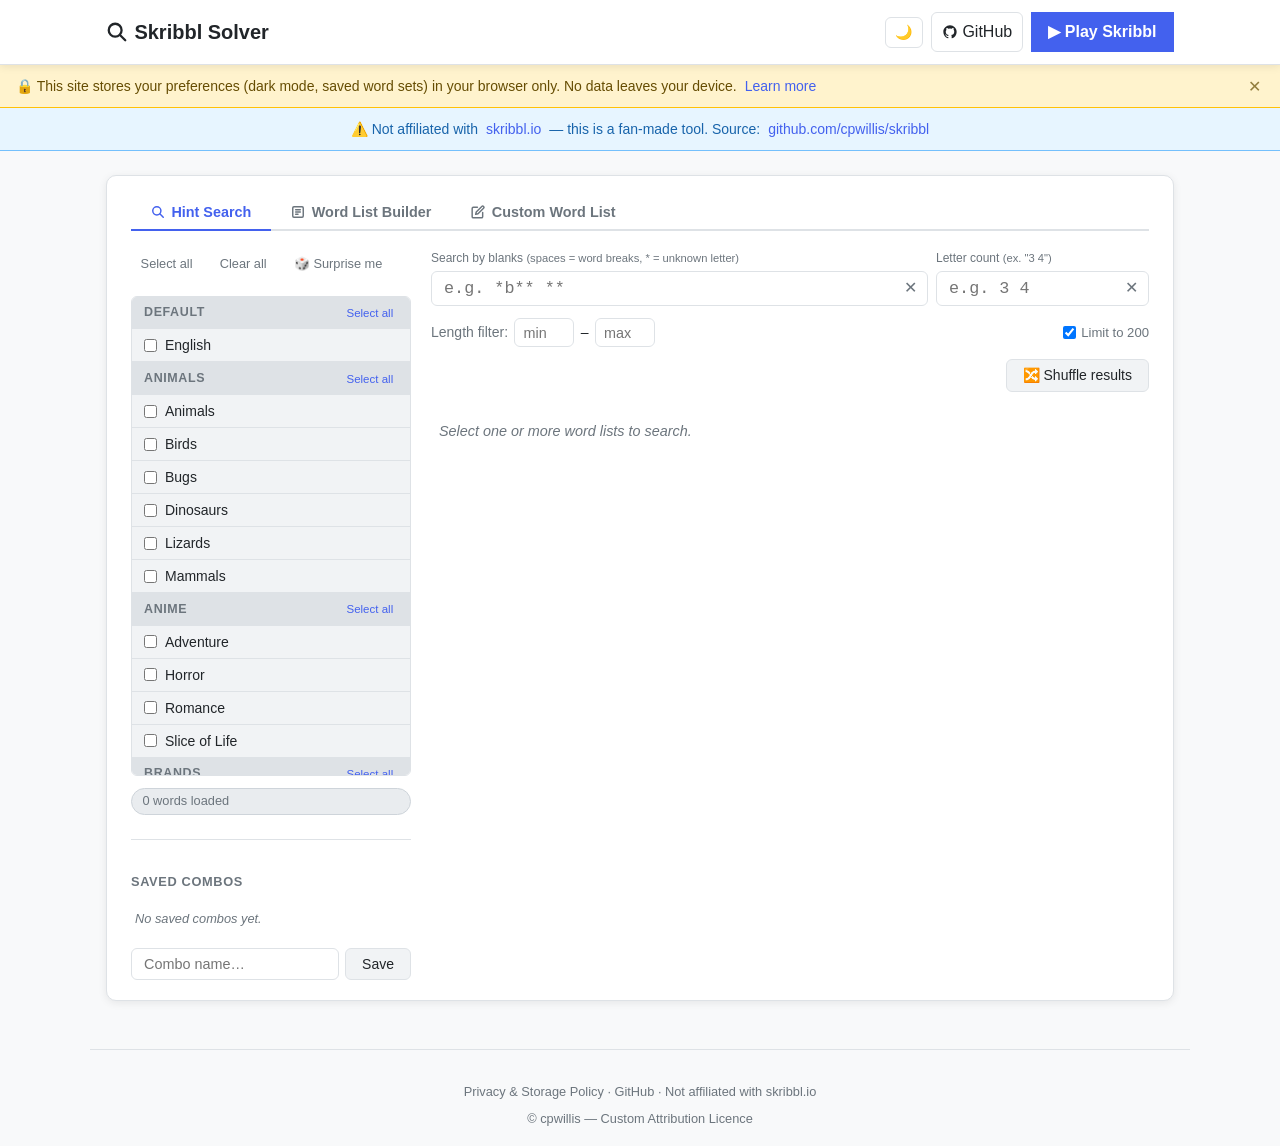
==== index.html @ ef649532 "split search into blanks/count, fix word list selection button, apply pagination to all three tabs" ====
<!doctype html>
<html lang="en" data-theme="light">
  <head>
    <meta charset="UTF-8" />
    <meta name="viewport" content="width=device-width, initial-scale=1.0" />

    <title>Skribbl Solver — Word List Builder &amp; Hint Search</title>
    <meta
      name="description"
      content="Free skribbl.io word list builder and hint search tool. Browse 70+ word lists, combine and deduplicate them, copy to clipboard for custom skribbl.io games, and use blank/pattern search to guess the current word."
    />

    <!-- Open Graph / Social -->
    <meta property="og:type" content="website" />
    <meta property="og:url" content="https://skribbl.cpwillis.dev/" />
    <meta
      property="og:title"
      content="Skribbl Solver — Word List Builder &amp; Hint Search"
    />
    <meta
      property="og:description"
      content="Browse 70+ word lists for skribbl.io. Combine, shuffle, filter and copy custom word sets. Hint search with wildcard patterns. Not affiliated with skribbl.io."
    />

    <!-- Inline SVG favicon — magnifying glass -->
    <link
      rel="icon"
      type="image/svg+xml"
      href="data:image/svg+xml,%3Csvg xmlns='http://www.w3.org/2000/svg' viewBox='0 0 24 24'%3E%3Ccircle cx='10' cy='10' r='7' fill='none' stroke='%234361ee' stroke-width='2.5'/%3E%3Cline x1='15.5' y1='15.5' x2='21' y2='21' stroke='%234361ee' stroke-width='2.5' stroke-linecap='round'/%3E%3C/svg%3E"
    />
    <link
      rel="apple-touch-icon"
      href="data:image/svg+xml,%3Csvg xmlns='http://www.w3.org/2000/svg' viewBox='0 0 24 24'%3E%3Ccircle cx='10' cy='10' r='7' fill='none' stroke='%234361ee' stroke-width='2.5'/%3E%3Cline x1='15.5' y1='15.5' x2='21' y2='21' stroke='%234361ee' stroke-width='2.5' stroke-linecap='round'/%3E%3C/svg%3E"
    />

    <link rel="manifest" href="/manifest.webmanifest" />
    <link rel="stylesheet" href="css/style.css" />
  </head>
  <body>
    <!-- ═══ HEADER ═══════════════════════════════════════════ -->
    <header class="site-header" role="banner">
      <div class="header-inner">
        <a href="/" class="site-title" aria-label="Skribbl Solver home">
          <svg
            class="logo-icon"
            aria-hidden="true"
            width="22"
            height="22"
            viewBox="0 0 24 24"
            fill="none"
            stroke="currentColor"
            stroke-width="2.5"
            stroke-linecap="round"
            stroke-linejoin="round"
          >
            <circle cx="10" cy="10" r="7" />
            <line x1="15.5" y1="15.5" x2="21" y2="21" />
          </svg>
          <span class="title-label">Skribbl Solver</span>
        </a>
        <div class="header-actions">
          <button
            id="dark-mode-toggle"
            class="btn-icon"
            title="Toggle dark mode"
            aria-label="Toggle dark mode"
          >
            🌙
          </button>
          <a
            href="https://github.com/cpwillis/skribbl"
            class="btn-icon"
            target="_blank"
            rel="noopener noreferrer"
            title="View on GitHub"
            aria-label="View source on GitHub"
          >
            <svg
              width="16"
              height="16"
              viewBox="0 0 24 24"
              fill="currentColor"
              aria-hidden="true"
            >
              <path
                d="M12 2C6.477 2 2 6.484 2 12.021c0 4.428 2.865 8.185 6.839 9.504.5.092.682-.217.682-.482 0-.237-.009-.868-.014-1.703-2.782.605-3.369-1.342-3.369-1.342-.454-1.154-1.11-1.461-1.11-1.461-.908-.62.069-.608.069-.608 1.003.07 1.531 1.03 1.531 1.03.892 1.529 2.341 1.087 2.91.831.092-.646.35-1.087.636-1.337-2.22-.253-4.555-1.113-4.555-4.951 0-1.093.39-1.988 1.029-2.688-.103-.253-.446-1.272.098-2.65 0 0 .84-.27 2.75 1.026A9.564 9.564 0 0 1 12 6.844a9.59 9.59 0 0 1 2.504.337c1.909-1.296 2.747-1.026 2.747-1.026.546 1.378.202 2.397.1 2.65.64.7 1.028 1.595 1.028 2.688 0 3.847-2.339 4.695-4.566 4.944.359.309.678.919.678 1.852 0 1.336-.012 2.415-.012 2.743 0 .267.18.578.688.48C19.138 20.2 22 16.447 22 12.021 22 6.484 17.523 2 12 2z"
              />
            </svg>
            GitHub
          </a>
          <a
            href="https://skribbl.io"
            class="btn-primary"
            target="_blank"
            rel="noopener noreferrer"
            aria-label="Play Skribbl.io"
          >
            ▶ Play Skribbl
          </a>
        </div>
      </div>
    </header>

    <!-- ═══ BANNERS ══════════════════════════════════════════ -->
    <div
      id="storage-banner"
      class="banner banner-storage"
      role="note"
      aria-label="Browser storage notice"
    >
      <span
        >🔒 This site stores your preferences (dark mode, saved word sets) in
        your browser only. No data leaves your device.</span
      >
      <a href="privacy.html">Learn more</a>
      <button
        id="storage-banner-close"
        class="banner-close"
        aria-label="Dismiss notice"
      >
        ✕
      </button>
    </div>

    <div class="banner banner-disclaimer" role="note">
      ⚠️ Not affiliated with
      <a href="https://skribbl.io" target="_blank" rel="noopener noreferrer"
        >skribbl.io</a
      >
      — this is a fan-made tool. Source:
      <a
        href="https://github.com/cpwillis/skribbl"
        target="_blank"
        rel="noopener noreferrer"
        >github.com/cpwillis/skribbl</a
      >
    </div>

    <div
      id="shared-banner"
      class="banner banner-shared hidden"
      role="status"
      aria-live="polite"
    >
      ✓ Shared word list loaded from URL.
      <button
        id="shared-banner-close"
        class="banner-close"
        aria-label="Dismiss"
      >
        ✕
      </button>
    </div>

    <!-- ═══ MAIN ══════════════════════════════════════════════ -->
    <main class="main" id="main">
      <!-- ── COMBINED TOOL SECTION ────────────────────────── -->
      <section class="card">
        <!-- Tab bar -->
        <div class="tool-tabs" role="tablist">
          <button
            class="tab-btn active"
            data-tab="search"
            role="tab"
            aria-selected="true"
            aria-controls="tab-search"
            id="tab-btn-search"
          >
            <svg
              width="14"
              height="14"
              viewBox="0 0 24 24"
              fill="none"
              stroke="currentColor"
              stroke-width="2.5"
              stroke-linecap="round"
              stroke-linejoin="round"
              aria-hidden="true"
            >
              <circle cx="10" cy="10" r="7" />
              <line x1="15.5" y1="15.5" x2="21" y2="21" />
            </svg>
            Hint Search
          </button>
          <button
            class="tab-btn"
            data-tab="builder"
            role="tab"
            aria-selected="false"
            aria-controls="tab-builder"
            id="tab-btn-builder"
          >
            <svg
              width="14"
              height="14"
              viewBox="0 0 24 24"
              fill="none"
              stroke="currentColor"
              stroke-width="2.5"
              stroke-linecap="round"
              stroke-linejoin="round"
              aria-hidden="true"
            >
              <rect x="3" y="3" width="18" height="18" rx="2" />
              <line x1="8" y1="12" x2="16" y2="12" />
              <line x1="8" y1="8" x2="16" y2="8" />
              <line x1="8" y1="16" x2="12" y2="16" />
            </svg>
            Word List Builder
          </button>
          <button
            class="tab-btn"
            data-tab="custom"
            role="tab"
            aria-selected="false"
            aria-controls="tab-custom"
            id="tab-btn-custom"
          >
            <svg
              width="14"
              height="14"
              viewBox="0 0 24 24"
              fill="none"
              stroke="currentColor"
              stroke-width="2.5"
              stroke-linecap="round"
              stroke-linejoin="round"
              aria-hidden="true"
            >
              <path
                d="M11 4H4a2 2 0 0 0-2 2v14a2 2 0 0 0 2 2h14a2 2 0 0 0 2-2v-7"
              />
              <path
                d="M18.5 2.5a2.121 2.121 0 0 1 3 3L12 15l-4 1 1-4 9.5-9.5z"
              />
            </svg>
            Custom Word List
          </button>
        </div>

        <div class="section-row">
          <!-- Left: shared list picker -->
          <div class="section-left">
            <div class="picker-controls">
              <button id="select-all" class="btn-ghost">Select all</button>
              <button id="clear-all" class="btn-ghost">Clear all</button>
              <button
                id="surprise-btn"
                class="btn-ghost"
                title="Load a random word list"
              >
                🎲 Surprise me
              </button>
            </div>
            <div
              class="list-picker-panel"
              id="list-picker"
              role="group"
              aria-label="Word list selection"
            ></div>
            <div class="word-count-badge" id="word-count" aria-live="polite">
              0 words loaded
            </div>

            <hr class="divider" />

            <!-- Saved Combos -->
            <div class="saved-combos-section">
              <div class="combos-label">Saved combos</div>
              <div
                class="combo-list"
                id="combo-list"
                role="list"
                aria-label="Saved word list combinations"
              ></div>
              <div class="save-combo-row">
                <input
                  type="text"
                  id="save-combo-input"
                  placeholder="Combo name…"
                  aria-label="Name for saved combo"
                  maxlength="40"
                />
                <button id="save-combo-btn" class="btn-secondary">Save</button>
              </div>
            </div>
          </div>

          <!-- Right: tab panels -->
          <div class="section-right">
            <!-- Search panel -->
            <div
              id="tab-search"
              class="tab-panel"
              role="tabpanel"
              aria-labelledby="tab-btn-search"
            >
              <div class="pattern-row">
                <div class="pattern-col pattern-input-blanks">
                  <span class="pattern-col-label"
                    >Search by blanks
                    <small
                      >(spaces = word breaks, * = unknown letter)</small
                    ></span
                  >
                  <div class="pattern-input-wrap">
                    <input
                      type="text"
                      id="search-blanks"
                      placeholder="e.g. *b** **"
                      autocomplete="off"
                      autocorrect="off"
                      spellcheck="false"
                      aria-label="Search by blanks"
                    />
                    <button
                      class="clear-btn"
                      id="search-blanks-clear"
                      aria-label="Clear blanks"
                      title="Clear (Esc)"
                    >
                      ✕
                    </button>
                  </div>
                </div>
                <div class="pattern-col pattern-input-count">
                  <span class="pattern-col-label"
                    >Letter count <small>(ex. "3 4")</small></span
                  >
                  <div class="pattern-input-wrap">
                    <input
                      type="text"
                      id="search-count"
                      placeholder="e.g. 3 4"
                      autocomplete="off"
                      autocorrect="off"
                      spellcheck="false"
                      aria-label="Letter count"
                    />
                    <button
                      class="clear-btn"
                      id="search-count-clear"
                      aria-label="Clear letter count"
                      title="Clear (Esc)"
                    >
                      ✕
                    </button>
                  </div>
                </div>
              </div>

              <div class="len-filter">
                <label for="search-min-len">Length filter:</label>
                <input
                  type="number"
                  id="search-min-len"
                  min="1"
                  max="30"
                  placeholder="min"
                  aria-label="Minimum word length"
                />
                <span>–</span>
                <input
                  type="number"
                  id="search-max-len"
                  min="1"
                  max="30"
                  placeholder="max"
                  aria-label="Maximum word length"
                />
                <label class="limit-toggle" style="margin-left: auto">
                  <input type="checkbox" id="search-limit-toggle" checked />
                  Limit to 200
                </label>
              </div>

              <div class="results-header">
                <span
                  class="results-count"
                  id="search-result-count"
                  aria-live="polite"
                ></span>
                <button
                  id="search-shuffle-btn"
                  class="btn-secondary"
                  style="margin-left: auto"
                >
                  🔀 Shuffle results
                </button>
              </div>

              <div
                class="word-grid"
                id="search-results"
                role="list"
                aria-label="Search results"
                aria-live="polite"
              >
                <span class="empty-state"
                  >Select one or more word lists to search.</span
                >
              </div>
            </div>

            <!-- Builder panel -->
            <div
              id="tab-builder"
              class="tab-panel hidden"
              role="tabpanel"
              aria-labelledby="tab-btn-builder"
            >
              <div class="builder-controls">
                <!-- Count presets -->
                <div class="count-presets">
                  <label>Words:</label>
                  <button class="preset-btn" data-preset="50">50</button>
                  <button class="preset-btn" data-preset="100">100</button>
                  <button class="preset-btn" data-preset="all">All</button>
                  <button class="preset-btn" data-preset="custom">
                    Custom
                  </button>
                  <div class="custom-count-wrap hidden" id="custom-count-wrap">
                    <input
                      type="number"
                      id="custom-count-input"
                      min="1"
                      max="9999"
                      value="50"
                      aria-label="Custom word count"
                      style="width: 72px"
                    />
                  </div>
                </div>

                <!-- Length filter -->
                <div class="len-filter">
                  <label for="builder-min-len">Length filter:</label>
                  <input
                    type="number"
                    id="builder-min-len"
                    min="1"
                    max="30"
                    placeholder="min"
                    aria-label="Minimum word length"
                  />
                  <span>–</span>
                  <input
                    type="number"
                    id="builder-max-len"
                    min="1"
                    max="30"
                    placeholder="max"
                    aria-label="Maximum word length"
                  />
                </div>

                <!-- Preview filter -->
                <div class="preview-filter-wrap">
                  <input
                    type="text"
                    id="builder-filter-input"
                    placeholder="Filter preview (doesn't affect copy)…"
                    aria-label="Filter word preview"
                  />
                  <button
                    class="clear-btn"
                    id="builder-filter-clear"
                    aria-label="Clear filter"
                  >
                    ✕
                  </button>
                </div>

                <!-- Actions -->
                <div class="action-row">
                  <button id="builder-shuffle-btn" class="btn-secondary">
                    🔀 Shuffle
                  </button>
                  <button id="builder-copy-btn" class="btn-success">
                    📋 Copy as CSV
                  </button>
                  <button id="builder-export-btn" class="btn-secondary">
                    ⬇ Export .txt
                  </button>
                  <button
                    id="builder-share-btn"
                    class="btn-icon"
                    title="Copy shareable URL to clipboard"
                  >
                    🔗 Share
                  </button>
                </div>
              </div>

              <hr class="divider" />

              <div class="results-header">
                <span
                  class="results-count"
                  id="builder-result-count"
                  aria-live="polite"
                ></span>
              </div>

              <div
                class="word-grid"
                id="builder-results"
                role="list"
                aria-label="Word list preview"
                aria-live="polite"
              >
                <span class="empty-state"
                  >Select one or more word lists to build a set.</span
                >
              </div>

              <p
                style="
                  font-size: 0.78rem;
                  color: var(--text-muted);
                  margin-top: 0.5rem;
                "
              >
                Paste the copied list into
                <a
                  href="https://skribbl.io"
                  target="_blank"
                  rel="noopener noreferrer"
                  >skribbl.io</a
                >
                → Custom Words field when creating a private lobby.
              </p>
            </div>

            <!-- Custom Word List panel -->
            <div
              id="tab-custom"
              class="tab-panel hidden"
              role="tabpanel"
              aria-labelledby="tab-btn-custom"
            >
              <p
                style="
                  font-size: 0.82rem;
                  color: var(--text-muted);
                  margin-bottom: 0.25rem;
                "
              >
                Paste your own comma-separated word list below. It's saved
                locally in your browser — nothing leaves your device.
              </p>

              <div class="custom-words-editor">
                <textarea
                  id="custom-words-input"
                  class="custom-words-textarea"
                  placeholder="apple, banana, cherry, …"
                  rows="5"
                  aria-label="Custom word list (comma-separated)"
                  spellcheck="false"
                  autocorrect="off"
                ></textarea>
                <div class="custom-words-actions">
                  <span
                    id="custom-word-count"
                    class="custom-word-count"
                    aria-live="polite"
                    >0 words</span
                  >
                  <button id="custom-words-save" class="btn-success">
                    💾 Save
                  </button>
                  <button id="custom-words-clear" class="btn-ghost">
                    ✕ Clear
                  </button>
                </div>
              </div>

              <hr class="divider" />

              <p
                style="
                  font-size: 0.82rem;
                  color: var(--text-muted);
                  margin-bottom: 0.25rem;
                "
              >
                Enter the hint provided by skribbl.io — use <code>_</code> or
                <code>?</code> for unknown letters, <code>*</code> for multiple
                unknowns. Or enter letter counts like <code>3 4</code>.
              </p>

              <div class="pattern-row">
                <div class="pattern-input-wrap">
                  <input
                    type="text"
                    id="custom-search-input"
                    placeholder="e.g. _oa__ or 3 4"
                    autocomplete="off"
                    autocorrect="off"
                    spellcheck="false"
                    aria-label="Custom hint pattern input"
                  />
                  <button
                    class="clear-btn"
                    id="custom-search-clear"
                    aria-label="Clear search input"
                    title="Clear (Esc)"
                  >
                    ✕
                  </button>
                </div>
              </div>

              <div class="len-filter">
                <label for="custom-search-min-len">Length filter:</label>
                <input
                  type="number"
                  id="custom-search-min-len"
                  min="1"
                  max="30"
                  placeholder="min"
                  aria-label="Minimum word length"
                />
                <span>–</span>
                <input
                  type="number"
                  id="custom-search-max-len"
                  min="1"
                  max="30"
                  placeholder="max"
                  aria-label="Maximum word length"
                />
                <label class="limit-toggle" style="margin-left: auto">
                  <input
                    type="checkbox"
                    id="custom-search-limit-toggle"
                    checked
                  />
                  Limit to 200
                </label>
              </div>

              <div class="results-header">
                <span
                  class="results-count"
                  id="custom-result-count"
                  aria-live="polite"
                ></span>
                <button
                  id="custom-shuffle-btn"
                  class="btn-secondary"
                  style="margin-left: auto"
                >
                  🔀 Shuffle results
                </button>
              </div>

              <div
                class="word-grid"
                id="custom-results"
                role="list"
                aria-label="Custom search results"
                aria-live="polite"
              >
                <span class="empty-state"
                  >Paste words above and save to search.</span
                >
              </div>
            </div>
          </div>
        </div>
      </section>
    </main>

    <!-- ═══ FOOTER ════════════════════════════════════════════ -->
    <footer class="site-footer" role="contentinfo">
      <p>
        <a href="privacy.html">Privacy &amp; Storage Policy</a> ·
        <a
          href="https://github.com/cpwillis/skribbl"
          target="_blank"
          rel="noopener noreferrer"
          >GitHub</a
        >
        · Not affiliated with
        <a href="https://skribbl.io" target="_blank" rel="noopener noreferrer"
          >skribbl.io</a
        >
      </p>
      <p style="margin-top: 0.4rem">
        © cpwillis —
        <a
          href="https://github.com/cpwillis/skribbl/blob/main/LICENSE"
          target="_blank"
          rel="noopener noreferrer"
          >Custom Attribution Licence</a
        >
      </p>
    </footer>

    <script src="js/app.js"></script>
    <script src="js/pwa.js"></script>
    <!-- Cloudflare Web Analytics -->
    <script
      defer
      src="https://static.cloudflareinsights.com/beacon.min.js"
      data-cf-beacon='{"token": "e13c57b614e0491ab8d8b6d963871ec9"}'
    ></script>
    <!-- End Cloudflare Web Analytics -->
  </body>
</html>
---- css/style.css ----
/* ===== CSS Custom Properties ===== */
:root {
  --bg: #f8f9fa;
  --surface: #ffffff;
  --surface2: #f1f3f5;
  --border: #dee2e6;
  --text: #212529;
  --text-muted: #6c757d;
  --primary: #4361ee;
  --primary-hover: #3451d1;
  --primary-text: #ffffff;
  --accent: #f72585;
  --success: #2ec4b6;
  --chip-bg: #e9ecef;
  --chip-text: #343a40;
  --chip-border: #ced4da;
  --banner-bg: #fff3cd;
  --banner-border: #ffc107;
  --banner-text: #664d03;
  --disclaimer-bg: #e7f5ff;
  --disclaimer-border: #74c0fc;
  --disclaimer-text: #1864ab;
  --shadow: 0 2px 8px rgba(0,0,0,0.08);
  --shadow-lg: 0 4px 24px rgba(0,0,0,0.12);
  --radius: 10px;
  --radius-sm: 6px;
  --transition: 150ms ease;
}

[data-theme="dark"] {
  --bg: #0f1117;
  --surface: #1a1d27;
  --surface2: #252836;
  --border: #2d3142;
  --text: #e9ecef;
  --text-muted: #868e96;
  --primary: #4cc9f0;
  --primary-hover: #3ab5db;
  --primary-text: #0f1117;
  --chip-bg: #2d3142;
  --chip-text: #dee2e6;
  --chip-border: #3d4259;
  --banner-bg: #332a00;
  --banner-border: #997404;
  --banner-text: #ffd43b;
  --disclaimer-bg: #0c1a2e;
  --disclaimer-border: #1971c2;
  --disclaimer-text: #74c0fc;
  --shadow: 0 2px 8px rgba(0,0,0,0.3);
  --shadow-lg: 0 4px 24px rgba(0,0,0,0.4);
}

/* ===== Reset & Base ===== */
*, *::before, *::after { box-sizing: border-box; margin: 0; padding: 0; }

html { scroll-behavior: smooth; font-size: 16px; }

body {
  font-family: -apple-system, BlinkMacSystemFont, 'Segoe UI', Roboto, Oxygen, sans-serif;
  background: var(--bg);
  color: var(--text);
  line-height: 1.6;
  min-height: 100vh;
  transition: background var(--transition), color var(--transition);
}

a { color: var(--primary); text-decoration: none; }
a:hover { text-decoration: underline; }

button {
  font-family: inherit;
  font-size: 0.875rem;
  font-weight: 500;
  cursor: pointer;
  border: none;
  border-radius: var(--radius-sm);
  padding: 0.45rem 1rem;
  transition: background var(--transition), opacity var(--transition), transform 80ms ease;
  white-space: nowrap;
}
button:active { transform: scale(0.97); }

input[type="text"],
input[type="number"] {
  font-family: inherit;
  font-size: 0.9rem;
  border: 1.5px solid var(--border);
  border-radius: var(--radius-sm);
  padding: 0.45rem 0.75rem;
  background: var(--surface);
  color: var(--text);
  outline: none;
  transition: border-color var(--transition);
  width: 100%;
}
input[type="text"]:focus,
input[type="number"]:focus { border-color: var(--primary); }

/* ===== Layout ===== */
.site-header {
  background: var(--surface);
  border-bottom: 1px solid var(--border);
  position: sticky;
  top: 0;
  z-index: 100;
  box-shadow: var(--shadow);
}

.header-inner {
  max-width: 1100px;
  margin: 0 auto;
  padding: 0.75rem 1rem;
  display: flex;
  align-items: center;
  gap: 0.75rem;
  flex-wrap: wrap;
}

.site-title {
  font-size: 1.25rem;
  font-weight: 700;
  color: var(--text);
  display: flex;
  align-items: center;
  gap: 0.4rem;
  text-decoration: none;
  flex: 1;
  min-width: 0;
}
.site-title .logo-icon { font-size: 1.4rem; }

.header-actions {
  display: flex;
  align-items: center;
  gap: 0.5rem;
  flex-wrap: wrap;
}

.btn-icon {
  background: transparent;
  border: 1.5px solid var(--border);
  padding: 0.4rem 0.6rem;
  color: var(--text);
  border-radius: var(--radius-sm);
  display: flex;
  align-items: center;
  gap: 0.3rem;
}
.btn-icon:hover { background: var(--surface2); }

.btn-primary {
  background: var(--primary);
  color: var(--primary-text);
  font-weight: 600;
  padding: 0.45rem 1.1rem;
}
.btn-primary:hover { background: var(--primary-hover); }

.btn-secondary {
  background: var(--surface2);
  color: var(--text);
  border: 1.5px solid var(--border);
}
.btn-secondary:hover { background: var(--border); }

.btn-success {
  background: var(--success);
  color: #fff;
  font-weight: 600;
}
.btn-success:hover { opacity: 0.88; }

.btn-ghost {
  background: transparent;
  color: var(--text-muted);
  font-size: 0.8rem;
  padding: 0.3rem 0.6rem;
}
.btn-ghost:hover { background: var(--surface2); color: var(--text); }

/* ===== Banners ===== */
.banner {
  padding: 0.6rem 1rem;
  font-size: 0.875rem;
  display: flex;
  align-items: center;
  gap: 0.5rem;
  flex-wrap: wrap;
}

.banner-storage {
  background: var(--banner-bg);
  border-bottom: 1px solid var(--banner-border);
  color: var(--banner-text);
}

.banner-disclaimer {
  background: var(--disclaimer-bg);
  border-bottom: 1px solid var(--disclaimer-border);
  color: var(--disclaimer-text);
  justify-content: center;
  text-align: center;
}

.banner-shared {
  background: #d3f9d8;
  border-bottom: 1px solid #51cf66;
  color: #1a5c27;
  justify-content: center;
}
[data-theme="dark"] .banner-shared {
  background: #0e2b16;
  border-color: #2f7a3e;
  color: #69db7c;
}

.banner-close {
  margin-left: auto;
  background: transparent;
  border: none;
  font-size: 1rem;
  cursor: pointer;
  color: inherit;
  opacity: 0.7;
  padding: 0 0.2rem;
}
.banner-close:hover { opacity: 1; }

/* ===== Main Content ===== */
.main {
  max-width: 1100px;
  margin: 0 auto;
  padding: 1.5rem 1rem 3rem;
  display: flex;
  flex-direction: column;
  gap: 2rem;
}

/* ===== Card ===== */
.card {
  background: var(--surface);
  border: 1px solid var(--border);
  border-radius: var(--radius);
  padding: 1.25rem 1.5rem;
  box-shadow: var(--shadow);
}

.card-title {
  font-size: 1.15rem;
  font-weight: 700;
  margin-bottom: 1rem;
  display: flex;
  align-items: center;
  gap: 0.5rem;
}

/* ===== List Picker Panel ===== */
.list-picker-panel {
  border: 1.5px solid var(--border);
  border-radius: var(--radius-sm);
  max-height: 480px;
  overflow-y: auto;
  background: var(--surface2);
}

.picker-group-header {
  display: flex;
  align-items: center;
  justify-content: space-between;
  padding: 0.4rem 0.75rem;
  background: var(--border);
  font-size: 0.78rem;
  font-weight: 700;
  letter-spacing: 0.05em;
  text-transform: uppercase;
  color: var(--text-muted);
  position: sticky;
  top: 0;
  z-index: 1;
}

.picker-group-header .group-toggle-all {
  font-size: 0.72rem;
  font-weight: 500;
  text-transform: none;
  letter-spacing: 0;
  background: none;
  border: none;
  color: var(--primary);
  cursor: pointer;
  padding: 0.1rem 0.3rem;
}
.picker-group-header .group-toggle-all:hover { text-decoration: underline; }

.picker-item {
  display: flex;
  align-items: center;
  gap: 0.5rem;
  padding: 0.3rem 0.75rem;
  cursor: pointer;
  font-size: 0.875rem;
  border-bottom: 1px solid var(--border);
  transition: background var(--transition);
}
.picker-item:last-of-type { border-bottom: none; }
.picker-item:hover { background: var(--chip-bg); }
.picker-item input[type="checkbox"] { width: auto; accent-color: var(--primary); }
.picker-item label { cursor: pointer; flex: 1; }

.picker-controls {
  display: flex;
  gap: 0.5rem;
  margin-bottom: 0.5rem;
  flex-wrap: wrap;
}

/* ===== Section layout ===== */
.section-row {
  display: grid;
  grid-template-columns: 280px 1fr;
  gap: 1.25rem;
  align-items: start;
}

@media (max-width: 700px) {
  .section-row { grid-template-columns: 1fr; }
}

.section-left { display: flex; flex-direction: column; gap: 0.75rem; }
.section-right { display: flex; flex-direction: column; gap: 0.75rem; }

/* Custom tab hides the left picker panel and spans full width */
.section-row.custom-tab-active {
  grid-template-columns: 1fr;
}
.section-row.custom-tab-active .section-left {
  display: none;
}

/* ===== Custom Word List textarea ===== */
.custom-words-textarea {
  width: 100%;
  resize: vertical;
  padding: 0.6rem 0.75rem;
  font-family: inherit;
  font-size: 0.875rem;
  border: 1px solid var(--border);
  border-radius: var(--radius);
  background: var(--surface);
  color: var(--text);
  box-sizing: border-box;
  line-height: 1.5;
}
.custom-words-textarea:focus {
  outline: none;
  border-color: var(--primary);
  box-shadow: 0 0 0 3px var(--primary-glow);
}
.custom-words-actions {
  display: flex;
  align-items: center;
  gap: 0.5rem;
  margin-top: 0.5rem;
  flex-wrap: wrap;
}
.custom-word-count {
  font-size: 0.8rem;
  color: var(--text-muted);
  margin-right: auto;
}

/* ===== Search / Pattern Input ===== */
.pattern-row {
  display: flex;
  gap: 0.5rem;
  align-items: flex-end;
  flex-wrap: wrap;
}

.pattern-col {
  display: flex;
  flex-direction: column;
  gap: 0.25rem;
}

.pattern-col-label {
  font-size: 0.75rem;
  color: var(--text-muted);
  font-weight: 500;
  line-height: 1.3;
}

.pattern-col-label small {
  font-weight: 400;
  font-size: 0.7rem;
}

.pattern-input-blanks {
  flex: 7;
  min-width: 120px;
}

.pattern-input-count {
  flex: 3;
  min-width: 80px;
}

.pattern-input-wrap {
  position: relative;
  min-width: 0;
}

.pattern-input-wrap input {
  font-family: 'Courier New', Courier, monospace;
  font-size: 1.05rem;
  padding-right: 2rem;
  width: 100%;
  box-sizing: border-box;
}

.clear-btn {
  position: absolute;
  right: 0.4rem;
  top: 50%;
  transform: translateY(-50%);
  background: none;
  border: none;
  font-size: 1rem;
  color: var(--text-muted);
  cursor: pointer;
  padding: 0.1rem 0.3rem;
  line-height: 1;
}
.clear-btn:hover { color: var(--text); }

/* ===== Length Filter ===== */
.len-filter {
  display: flex;
  align-items: center;
  gap: 0.4rem;
  font-size: 0.875rem;
  flex-wrap: wrap;
}
.len-filter label { color: var(--text-muted); white-space: nowrap; }
.len-filter input[type="number"] { width: 60px; padding: 0.35rem 0.5rem; }

/* ===== Results Header ===== */
.results-header {
  display: flex;
  align-items: center;
  gap: 0.75rem;
  flex-wrap: wrap;
}

.results-count {
  font-size: 0.85rem;
  color: var(--text-muted);
  font-weight: 500;
}

.limit-toggle {
  display: flex;
  align-items: center;
  gap: 0.35rem;
  font-size: 0.82rem;
  color: var(--text-muted);
  cursor: pointer;
  user-select: none;
  white-space: nowrap;
}

.word-count-badge {
  font-size: 0.8rem;
  background: var(--chip-bg);
  color: var(--text-muted);
  border-radius: 99px;
  padding: 0.15rem 0.65rem;
  border: 1px solid var(--chip-border);
  font-weight: 500;
}

/* ===== Word Chip Grid ===== */
.word-grid {
  display: flex;
  flex-wrap: wrap;
  gap: 0.4rem;
  min-height: 48px;
  max-height: 600px;
  overflow-y: auto;
  padding: 0.25rem;
}

.word-chip {
  display: inline-flex;
  align-items: center;
  gap: 0.3rem;
  background: var(--chip-bg);
  color: var(--chip-text);
  border: 1px solid var(--chip-border);
  border-radius: 5px;
  padding: 0.2rem 0.55rem;
  font-size: 0.85rem;
  font-family: 'Courier New', Courier, monospace;
  user-select: none;
}

.word-chip .chip-len {
  font-size: 0.7rem;
  opacity: 0.55;
  font-style: normal;
  font-family: inherit;
}

.word-chip mark {
  background: #ffe066;
  color: #333;
  border-radius: 2px;
  padding: 0 1px;
  font-weight: 700;
}
[data-theme="dark"] .word-chip mark {
  background: #7c5c00;
  color: #ffe066;
}

.empty-state {
  font-size: 0.9rem;
  color: var(--text-muted);
  padding: 0.75rem 0.25rem;
  font-style: italic;
}

/* ===== Tool Tabs ===== */
.tool-tabs {
  display: flex;
  gap: 0;
  border-bottom: 2px solid var(--border);
  margin-bottom: 1.25rem;
}

.tab-btn {
  background: transparent;
  border: none;
  border-bottom: 2px solid transparent;
  border-radius: 0;
  color: var(--text-muted);
  padding: 0.55rem 1.25rem;
  font-size: 0.9rem;
  font-weight: 600;
  margin-bottom: -2px;
  display: flex;
  align-items: center;
  gap: 0.4rem;
  transition: color var(--transition), border-color var(--transition);
}
.tab-btn:hover { color: var(--text); background: transparent; }
.tab-btn.active { color: var(--primary); border-bottom-color: var(--primary); }
.tab-btn:active { transform: none; }

.tab-panel { display: flex; flex-direction: column; gap: 0.75rem; }

/* ===== Builder controls ===== */
.builder-controls {
  display: flex;
  flex-direction: column;
  gap: 0.75rem;
}

.count-presets {
  display: flex;
  gap: 0.4rem;
  flex-wrap: wrap;
  align-items: center;
}

.count-presets label { font-size: 0.875rem; color: var(--text-muted); }

.preset-btn {
  background: var(--surface2);
  border: 1.5px solid var(--border);
  color: var(--text);
  font-size: 0.8rem;
  padding: 0.3rem 0.65rem;
  border-radius: var(--radius-sm);
  font-family: inherit;
}
.preset-btn:hover { background: var(--border); }
.preset-btn.active {
  background: var(--primary);
  color: var(--primary-text);
  border-color: var(--primary);
}

.custom-count-wrap {
  display: flex;
  align-items: center;
  gap: 0.3rem;
}
.custom-count-wrap input { width: 72px; }

.action-row {
  display: flex;
  gap: 0.5rem;
  flex-wrap: wrap;
  align-items: center;
}

/* ===== Builder preview filter ===== */
.preview-filter-wrap {
  position: relative;
}
.preview-filter-wrap input { padding-right: 2rem; }

/* ===== Saved Combos ===== */
.saved-combos-section { margin-top: 0.5rem; }

.combos-label {
  font-size: 0.8rem;
  color: var(--text-muted);
  font-weight: 600;
  margin-bottom: 0.3rem;
  text-transform: uppercase;
  letter-spacing: 0.05em;
}

.combo-list {
  display: flex;
  flex-direction: column;
  gap: 0.3rem;
  max-height: 220px;
  overflow-y: auto;
}

.combo-item {
  display: flex;
  align-items: center;
  gap: 0.4rem;
  font-size: 0.85rem;
}

.combo-restore {
  flex: 1;
  text-align: left;
  background: var(--surface2);
  border: 1px solid var(--border);
  color: var(--text);
  border-radius: var(--radius-sm);
  padding: 0.3rem 0.6rem;
  font-size: 0.825rem;
  overflow: hidden;
  text-overflow: ellipsis;
  white-space: nowrap;
}
.combo-restore:hover { background: var(--border); }

.combo-delete {
  background: transparent;
  border: none;
  color: var(--text-muted);
  font-size: 0.9rem;
  padding: 0.2rem 0.4rem;
  line-height: 1;
  border-radius: 4px;
}
.combo-delete:hover { color: #e03131; background: #fff0f0; }

.save-combo-row {
  display: flex;
  gap: 0.4rem;
  margin-top: 0.4rem;
}
.save-combo-row input { flex: 1; }

/* ===== Share URL ===== */
.share-row {
  display: flex;
  gap: 0.4rem;
  flex-wrap: wrap;
  align-items: center;
}

/* ===== Footer ===== */
.site-footer {
  text-align: center;
  font-size: 0.8rem;
  color: var(--text-muted);
  padding: 2rem 1rem 1rem;
  border-top: 1px solid var(--border);
  max-width: 1100px;
  margin: 0 auto;
}
.site-footer a { color: var(--text-muted); }
.site-footer a:hover { color: var(--primary); }

/* ===== Utility ===== */
.divider {
  border: none;
  border-top: 1px solid var(--border);
  margin: 0.75rem 0;
}

.hidden { display: none !important; }

.copied-flash {
  font-size: 0.8rem;
  color: var(--success);
  font-weight: 600;
  animation: fadeOut 1.8s ease forwards;
}

@keyframes fadeOut {
  0%   { opacity: 1; }
  70%  { opacity: 1; }
  100% { opacity: 0; }
}

/* ===== Spinner ===== */
.spinner {
  display: inline-block;
  width: 1em;
  height: 1em;
  border: 2px solid var(--border);
  border-top-color: var(--primary);
  border-radius: 50%;
  animation: spin 0.6s linear infinite;
  vertical-align: middle;
}
@keyframes spin { to { transform: rotate(360deg); } }

/* ===== Responsive tweaks ===== */
@media (max-width: 480px) {
  .header-inner { gap: 0.5rem; }
  .card { padding: 1rem; }
  .action-row { gap: 0.4rem; }
  .site-title span.title-label { display: none; }
}

/* ===== 404 Error Page ===== */
.error-page {
  display: flex;
  flex-direction: column;
  align-items: center;
  justify-content: center;
  min-height: 60vh;
  text-align: center;
  padding: 2rem 1rem;
  gap: 1rem;
}
.error-code {
  font-size: 6rem;
  font-weight: 800;
  line-height: 1;
  color: var(--primary);
  letter-spacing: -4px;
}
.error-title {
  font-size: 1.4rem;
  font-weight: 700;
}
.error-desc {
  color: var(--text-muted);
  max-width: 380px;
  font-size: 0.95rem;
}

/* ===== Privacy / Prose Pages ===== */
.prose {
  max-width: 720px;
  margin: 2rem auto;
  padding: 0 1rem 3rem;
}
.prose h1 { font-size: 1.7rem; margin-bottom: 0.25rem; }
.prose .subtitle { color: var(--text-muted); font-size: 0.9rem; margin-bottom: 2rem; }
.prose h2 { font-size: 1.1rem; font-weight: 700; margin: 1.75rem 0 0.5rem; }
.prose p, .prose ul { font-size: 0.95rem; margin-bottom: 0.75rem; line-height: 1.7; }
.prose ul { padding-left: 1.4rem; }
.prose li { margin-bottom: 0.3rem; }
.prose .notice {
  background: var(--disclaimer-bg);
  border: 1px solid var(--disclaimer-border);
  color: var(--disclaimer-text);
  border-radius: var(--radius-sm);
  padding: 0.75rem 1rem;
  font-size: 0.875rem;
  margin-bottom: 1.5rem;
}
.back-link { display: inline-block; margin-bottom: 1.5rem; font-size: 0.875rem; }
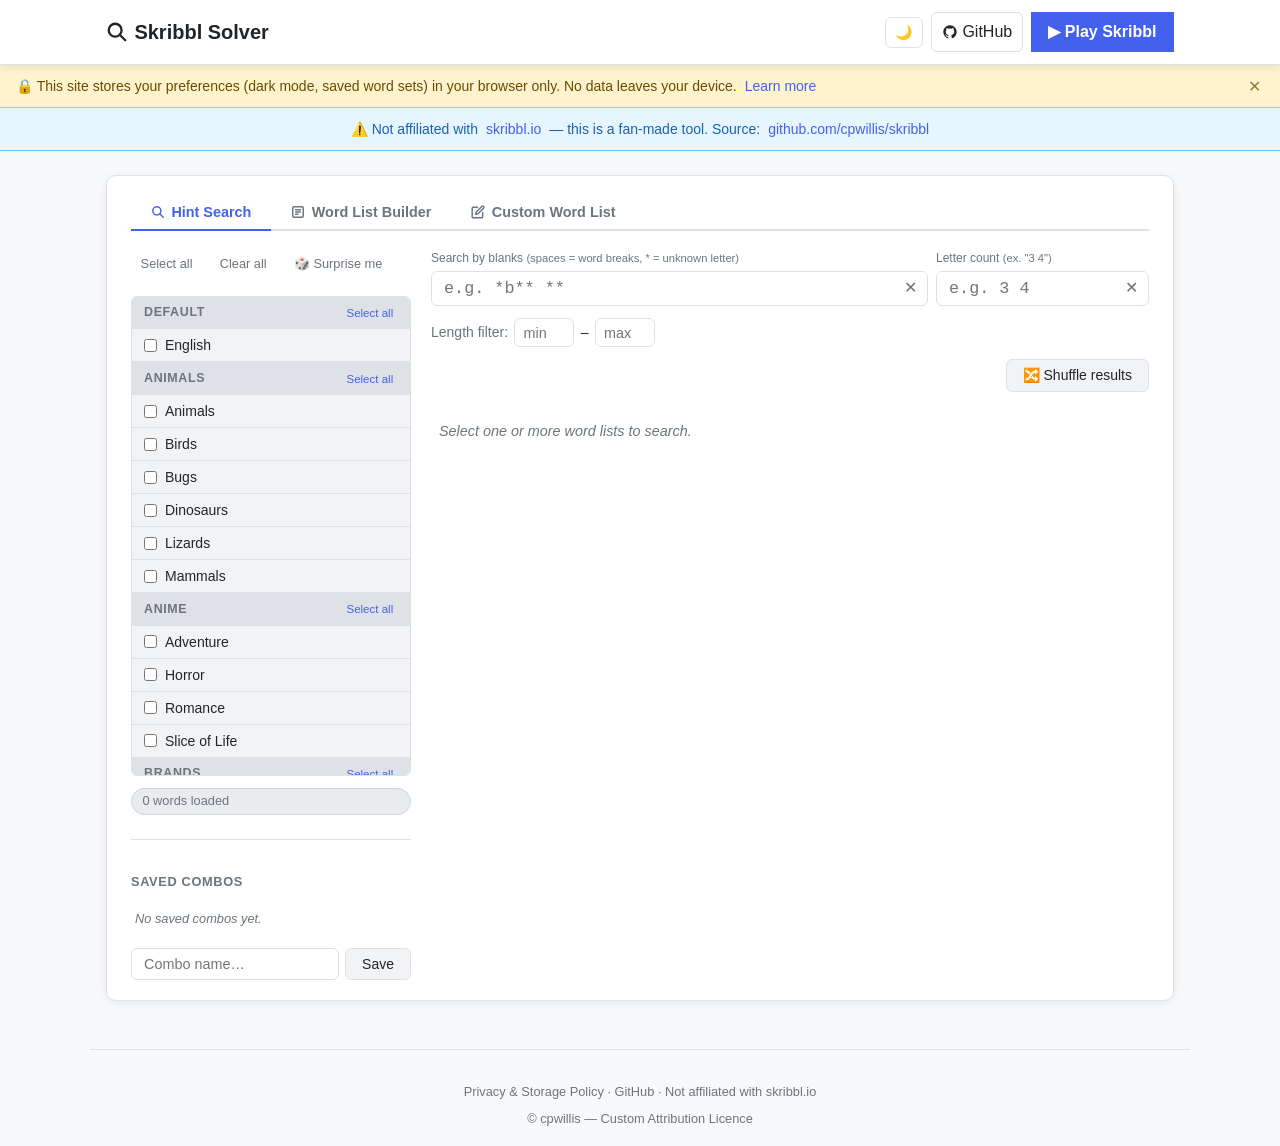
==== commit 06de3e49: "rm limit checkbox, just always use pagination" ====
--- a/index.html
+++ b/index.html
@@ -368,10 +368,6 @@
                   placeholder="max"
                   aria-label="Maximum word length"
                 />
-                <label class="limit-toggle" style="margin-left: auto">
-                  <input type="checkbox" id="search-limit-toggle" checked />
-                  Limit to 200
-                </label>
               </div>
 
               <div class="results-header">
@@ -631,14 +627,6 @@
                   placeholder="max"
                   aria-label="Maximum word length"
                 />
-                <label class="limit-toggle" style="margin-left: auto">
-                  <input
-                    type="checkbox"
-                    id="custom-search-limit-toggle"
-                    checked
-                  />
-                  Limit to 200
-                </label>
               </div>
 
               <div class="results-header">
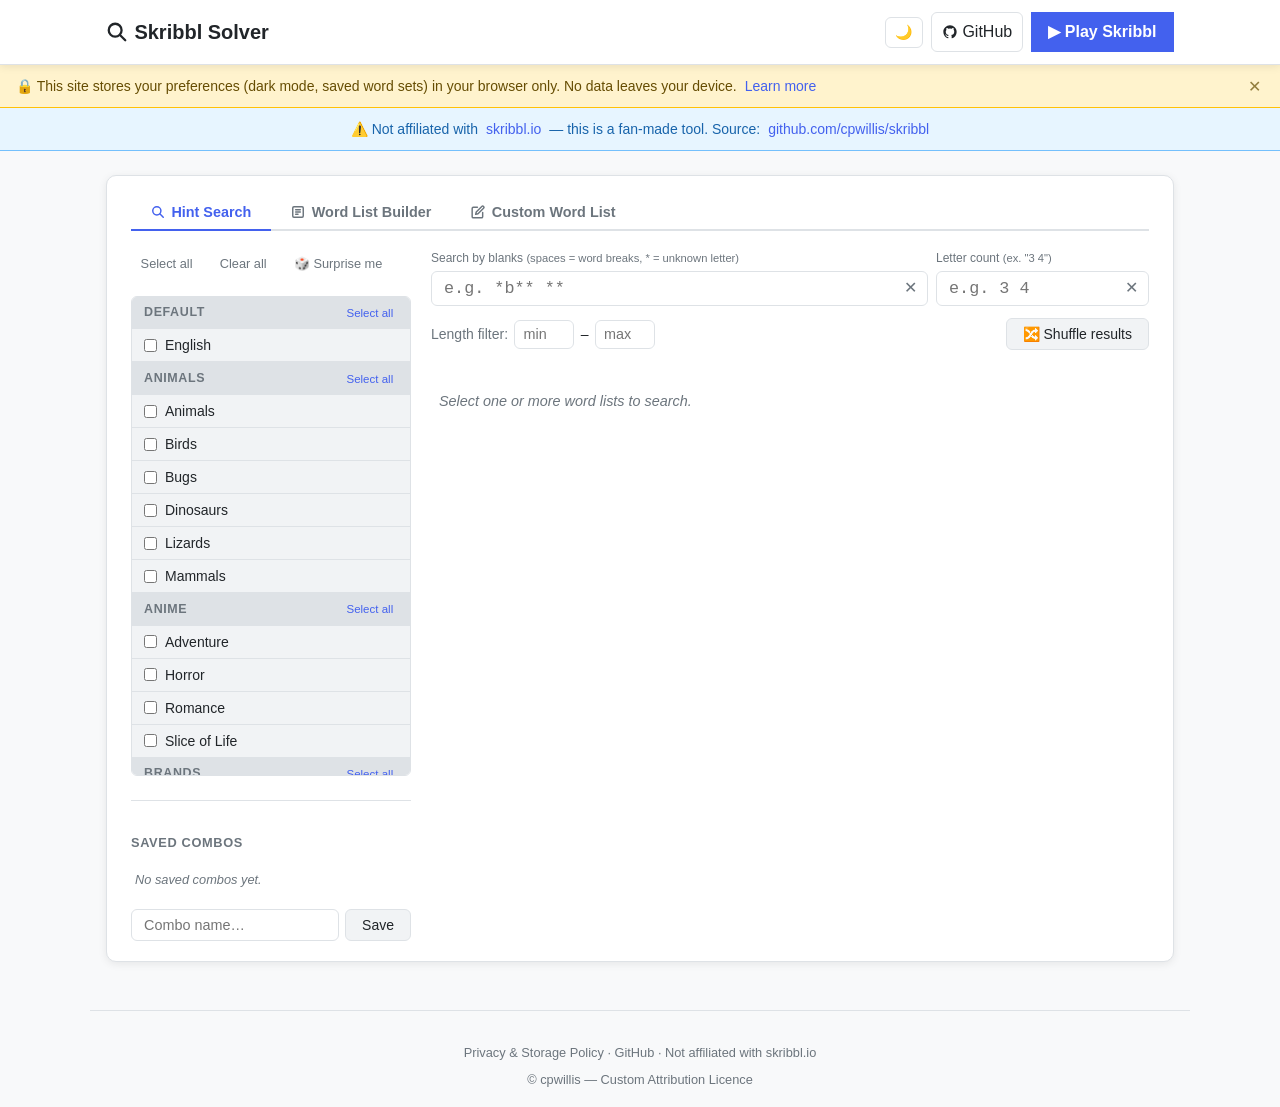
==== commit 408656bb: "remove word count display and related DOM references" ====
--- a/index.html
+++ b/index.html
@@ -258,10 +258,6 @@
               role="group"
               aria-label="Word list selection"
             ></div>
-            <div class="word-count-badge" id="word-count" aria-live="polite">
-              0 words loaded
-            </div>
-
             <hr class="divider" />
 
             <!-- Saved Combos -->
@@ -368,14 +364,6 @@
                   placeholder="max"
                   aria-label="Maximum word length"
                 />
-              </div>
-
-              <div class="results-header">
-                <span
-                  class="results-count"
-                  id="search-result-count"
-                  aria-live="polite"
-                ></span>
                 <button
                   id="search-shuffle-btn"
                   class="btn-secondary"
@@ -383,6 +371,14 @@
                 >
                   🔀 Shuffle results
                 </button>
+              </div>
+
+              <div class="results-header">
+                <span
+                  class="results-count"
+                  id="search-result-count"
+                  aria-live="polite"
+                ></span>
               </div>
 
               <div
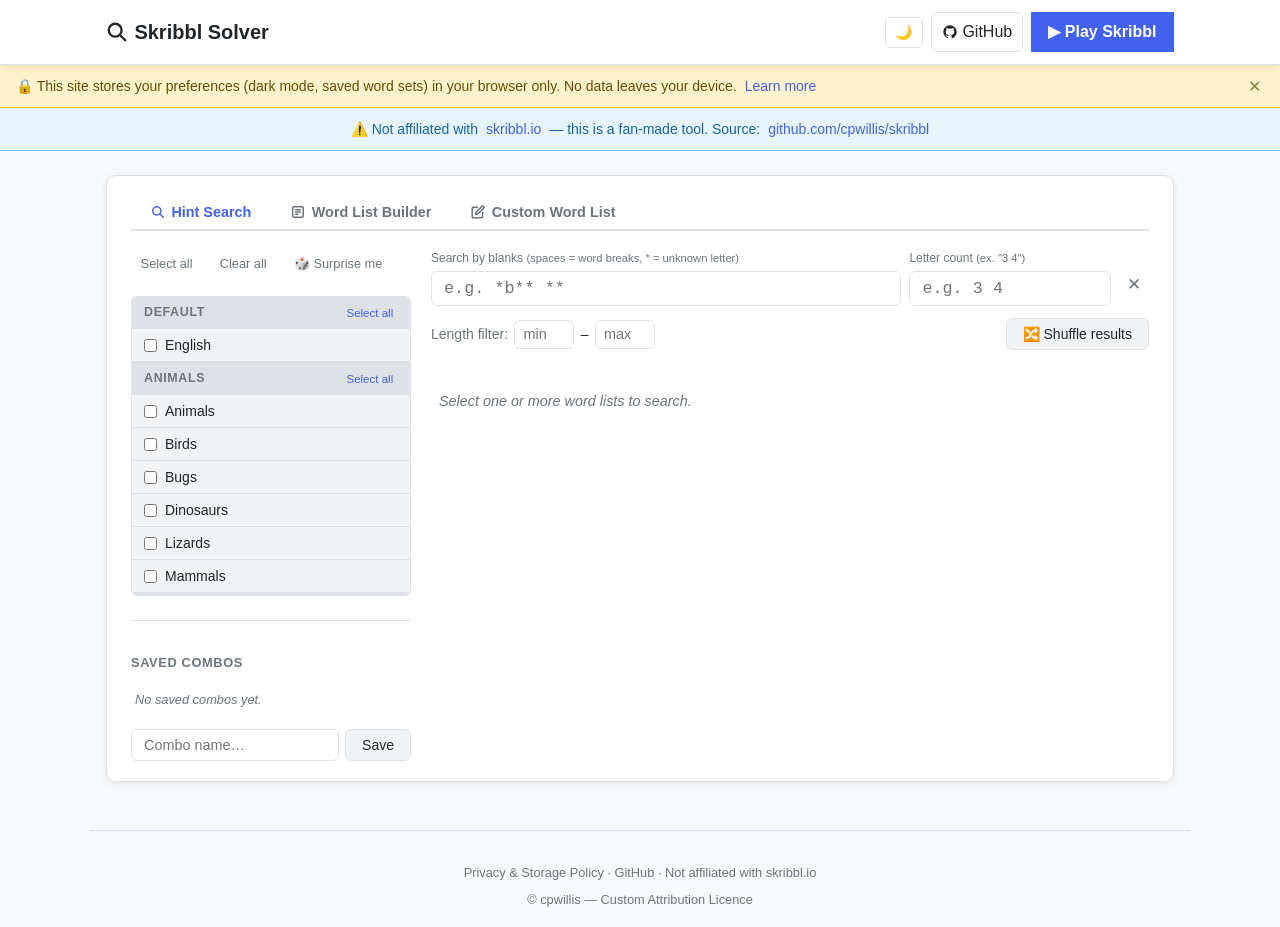
==== commit 36aee899: "refactor search clear functionality: consolidate clear buttons and update styles" ====
--- a/index.html
+++ b/index.html
@@ -309,14 +309,6 @@
                       spellcheck="false"
                       aria-label="Search by blanks"
                     />
-                    <button
-                      class="clear-btn"
-                      id="search-blanks-clear"
-                      aria-label="Clear blanks"
-                      title="Clear (Esc)"
-                    >
-                      ✕
-                    </button>
                   </div>
                 </div>
                 <div class="pattern-col pattern-input-count">
@@ -333,15 +325,18 @@
                       spellcheck="false"
                       aria-label="Letter count"
                     />
-                    <button
-                      class="clear-btn"
-                      id="search-count-clear"
-                      aria-label="Clear letter count"
-                      title="Clear (Esc)"
-                    >
-                      ✕
-                    </button>
                   </div>
+                </div>
+                <div class="pattern-col pattern-clear-col">
+                  <span class="pattern-col-label" aria-hidden="true"></span>
+                  <button
+                    class="clear-btn"
+                    id="search-clear"
+                    aria-label="Clear search"
+                    title="Clear (Esc)"
+                  >
+                    ✕
+                  </button>
                 </div>
               </div>
 
--- a/css/style.css
+++ b/css/style.css
@@ -258,7 +258,7 @@
 .list-picker-panel {
   border: 1.5px solid var(--border);
   border-radius: var(--radius-sm);
-  max-height: 480px;
+  max-height: 300px;
   overflow-y: auto;
   background: var(--surface2);
 }
@@ -433,6 +433,19 @@
 }
 .clear-btn:hover { color: var(--text); }
 
+.pattern-clear-col {
+  flex-shrink: 0;
+  justify-content: flex-end;
+}
+
+.pattern-clear-col .clear-btn {
+  position: static;
+  transform: none;
+  padding: 0.45rem 0.5rem;
+  font-size: 1.05rem;
+  line-height: 1.6;
+}
+
 /* ===== Length Filter ===== */
 .len-filter {
   display: flex;
@@ -485,7 +498,7 @@
   flex-wrap: wrap;
   gap: 0.4rem;
   min-height: 48px;
-  max-height: 600px;
+  max-height: 360px;
   overflow-y: auto;
   padding: 0.25rem;
 }
@@ -536,7 +549,12 @@
   gap: 0;
   border-bottom: 2px solid var(--border);
   margin-bottom: 1.25rem;
-}
+  overflow-x: auto;
+  overflow-y: hidden;
+  -webkit-overflow-scrolling: touch;
+  scrollbar-width: none;
+}
+.tool-tabs::-webkit-scrollbar { display: none; }
 
 .tab-btn {
   background: transparent;
@@ -551,6 +569,7 @@
   display: flex;
   align-items: center;
   gap: 0.4rem;
+  flex-shrink: 0;
   transition: color var(--transition), border-color var(--transition);
 }
 .tab-btn:hover { color: var(--text); background: transparent; }
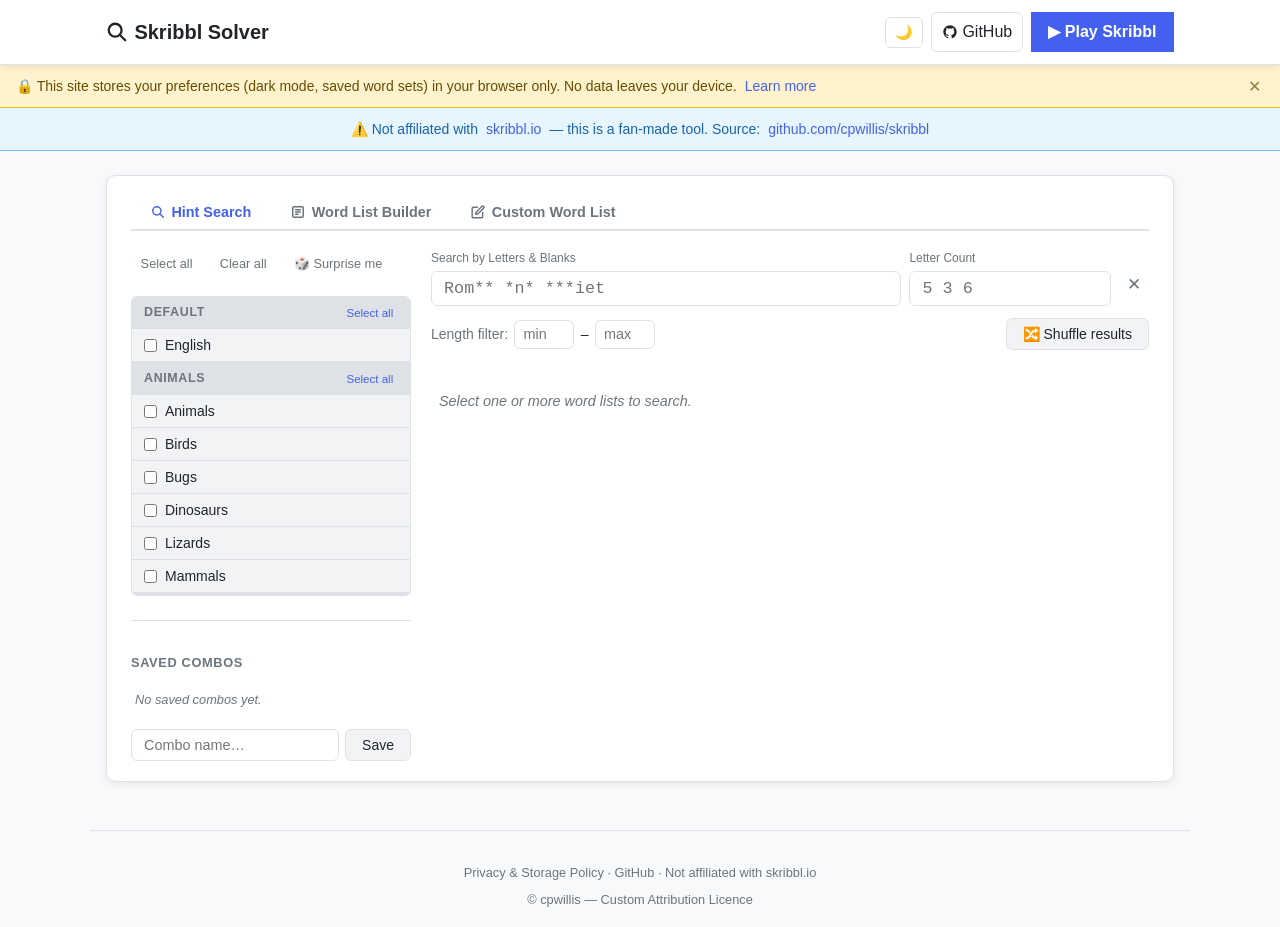
==== commit c3271aa5: "update search input placeholders and labels for clarity" ====
--- a/index.html
+++ b/index.html
@@ -294,16 +294,13 @@
               <div class="pattern-row">
                 <div class="pattern-col pattern-input-blanks">
                   <span class="pattern-col-label"
-                    >Search by blanks
-                    <small
-                      >(spaces = word breaks, * = unknown letter)</small
-                    ></span
-                  >
+                    >Search by Letters & Blanks
+                  </span>
                   <div class="pattern-input-wrap">
                     <input
                       type="text"
                       id="search-blanks"
-                      placeholder="e.g. *b** **"
+                      placeholder="Rom** *n* ***iet"
                       autocomplete="off"
                       autocorrect="off"
                       spellcheck="false"
@@ -312,14 +309,12 @@
                   </div>
                 </div>
                 <div class="pattern-col pattern-input-count">
-                  <span class="pattern-col-label"
-                    >Letter count <small>(ex. "3 4")</small></span
-                  >
+                  <span class="pattern-col-label">Letter Count</span>
                   <div class="pattern-input-wrap">
                     <input
                       type="text"
                       id="search-count"
-                      placeholder="e.g. 3 4"
+                      placeholder="5 3 6"
                       autocomplete="off"
                       autocorrect="off"
                       spellcheck="false"
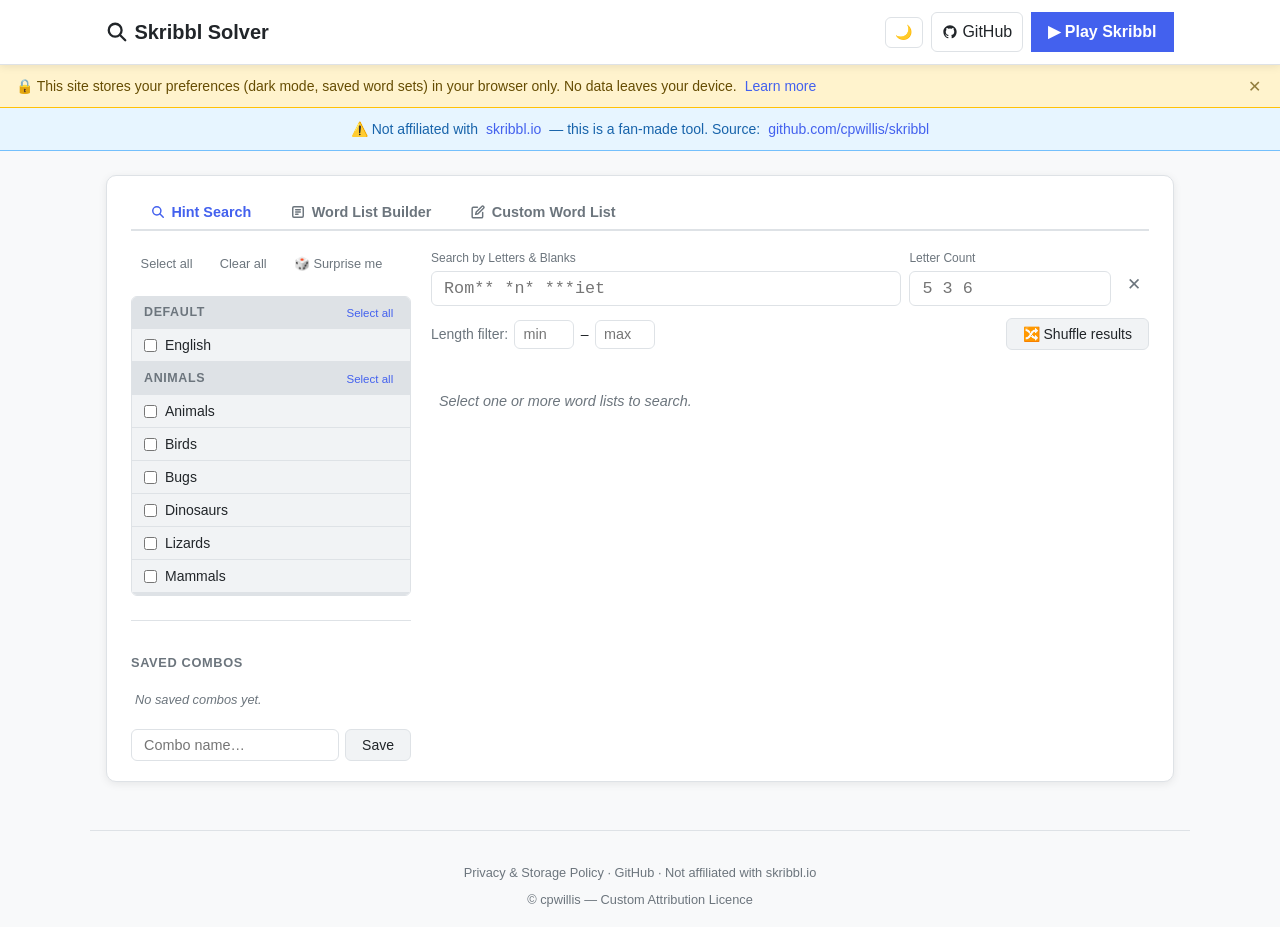
==== commit b841d205: "code dupe bad (again)" ====
--- a/index.html
+++ b/index.html
@@ -291,49 +291,7 @@
               role="tabpanel"
               aria-labelledby="tab-btn-search"
             >
-              <div class="pattern-row">
-                <div class="pattern-col pattern-input-blanks">
-                  <span class="pattern-col-label"
-                    >Search by Letters & Blanks
-                  </span>
-                  <div class="pattern-input-wrap">
-                    <input
-                      type="text"
-                      id="search-blanks"
-                      placeholder="Rom** *n* ***iet"
-                      autocomplete="off"
-                      autocorrect="off"
-                      spellcheck="false"
-                      aria-label="Search by blanks"
-                    />
-                  </div>
-                </div>
-                <div class="pattern-col pattern-input-count">
-                  <span class="pattern-col-label">Letter Count</span>
-                  <div class="pattern-input-wrap">
-                    <input
-                      type="text"
-                      id="search-count"
-                      placeholder="5 3 6"
-                      autocomplete="off"
-                      autocorrect="off"
-                      spellcheck="false"
-                      aria-label="Letter count"
-                    />
-                  </div>
-                </div>
-                <div class="pattern-col pattern-clear-col">
-                  <span class="pattern-col-label" aria-hidden="true"></span>
-                  <button
-                    class="clear-btn"
-                    id="search-clear"
-                    aria-label="Clear search"
-                    title="Clear (Esc)"
-                  >
-                    ✕
-                  </button>
-                </div>
-              </div>
+              <div id="search-pattern-row"></div>
 
               <div class="len-filter">
                 <label for="search-min-len">Length filter:</label>
@@ -560,39 +518,7 @@
 
               <hr class="divider" />
 
-              <p
-                style="
-                  font-size: 0.82rem;
-                  color: var(--text-muted);
-                  margin-bottom: 0.25rem;
-                "
-              >
-                Enter the hint provided by skribbl.io — use <code>_</code> or
-                <code>?</code> for unknown letters, <code>*</code> for multiple
-                unknowns. Or enter letter counts like <code>3 4</code>.
-              </p>
-
-              <div class="pattern-row">
-                <div class="pattern-input-wrap">
-                  <input
-                    type="text"
-                    id="custom-search-input"
-                    placeholder="e.g. _oa__ or 3 4"
-                    autocomplete="off"
-                    autocorrect="off"
-                    spellcheck="false"
-                    aria-label="Custom hint pattern input"
-                  />
-                  <button
-                    class="clear-btn"
-                    id="custom-search-clear"
-                    aria-label="Clear search input"
-                    title="Clear (Esc)"
-                  >
-                    ✕
-                  </button>
-                </div>
-              </div>
+              <div id="custom-pattern-row"></div>
 
               <div class="len-filter">
                 <label for="custom-search-min-len">Length filter:</label>
@@ -673,6 +599,52 @@
       </p>
     </footer>
 
+    <!-- Shared pattern-row template — instantiated per tab by search-panel.js -->
+    <template id="tpl-pattern-row">
+      <div class="pattern-row">
+        <div class="pattern-col pattern-input-blanks">
+          <span class="pattern-col-label">Search by Letters &amp; Blanks</span>
+          <div class="pattern-input-wrap">
+            <input
+              type="text"
+              data-id="blanks"
+              placeholder="Rom** *n* ***iet"
+              autocomplete="off"
+              autocorrect="off"
+              spellcheck="false"
+              aria-label="Search by blanks"
+            />
+          </div>
+        </div>
+        <div class="pattern-col pattern-input-count">
+          <span class="pattern-col-label">Letter Count</span>
+          <div class="pattern-input-wrap">
+            <input
+              type="text"
+              data-id="count"
+              placeholder="5 3 6"
+              autocomplete="off"
+              autocorrect="off"
+              spellcheck="false"
+              aria-label="Letter count"
+            />
+          </div>
+        </div>
+        <div class="pattern-col pattern-clear-col">
+          <span class="pattern-col-label" aria-hidden="true"></span>
+          <button
+            class="clear-btn"
+            data-id="clear"
+            aria-label="Clear search"
+            title="Clear (Esc)"
+          >
+            ✕
+          </button>
+        </div>
+      </div>
+    </template>
+
+    <script src="js/search-panel.js"></script>
     <script src="js/app.js"></script>
     <script src="js/pwa.js"></script>
     <!-- Cloudflare Web Analytics -->
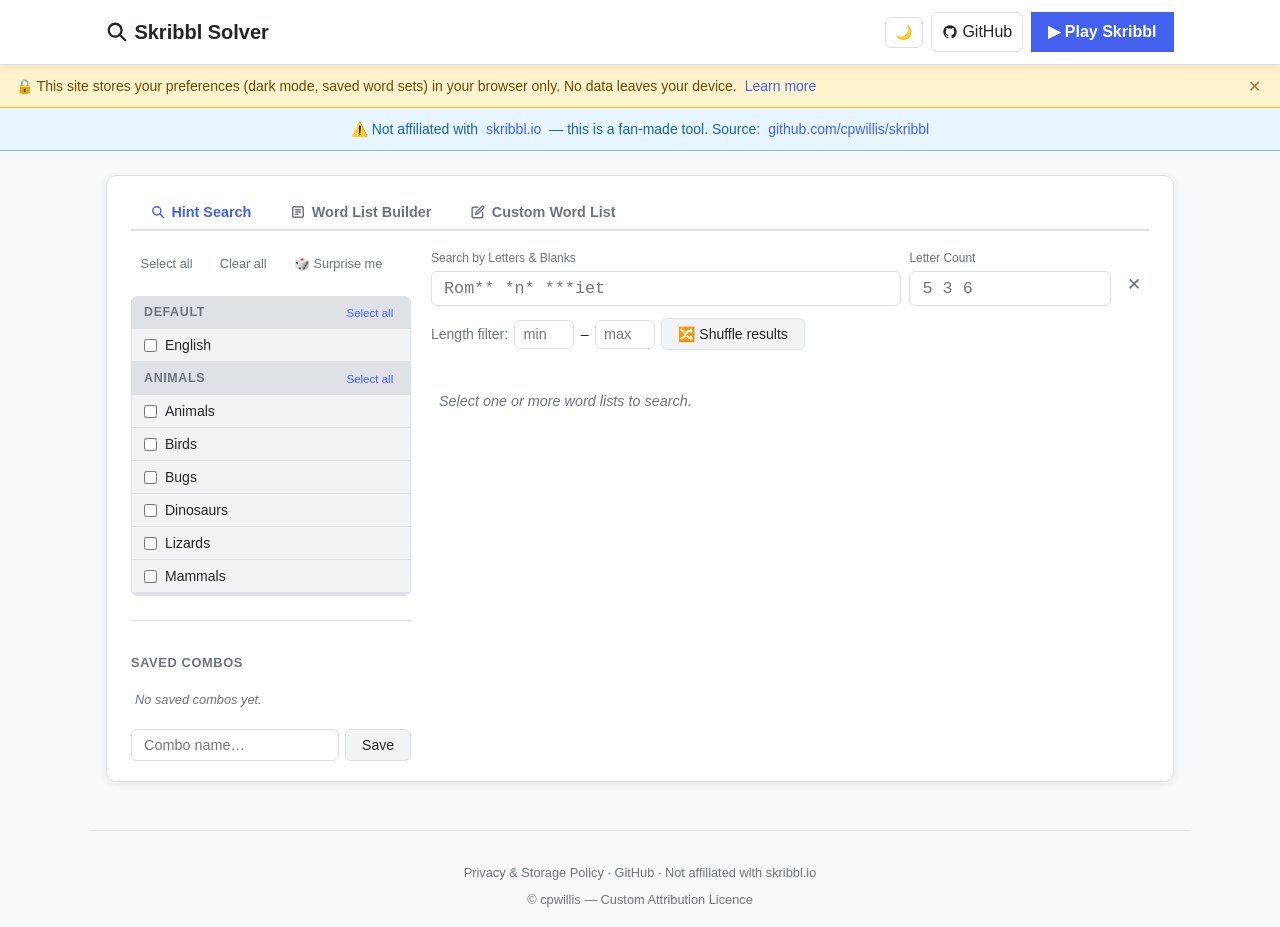
==== commit 7c0622f3: "security: harden headers and move inline styles to CSS" ====
--- a/index.html
+++ b/index.html
@@ -312,11 +312,7 @@
                   placeholder="max"
                   aria-label="Maximum word length"
                 />
-                <button
-                  id="search-shuffle-btn"
-                  class="btn-secondary"
-                  style="margin-left: auto"
-                >
+                <button id="search-shuffle-btn" class="btn-secondary">
                   🔀 Shuffle results
                 </button>
               </div>
@@ -367,7 +363,6 @@
                       max="9999"
                       value="50"
                       aria-label="Custom word count"
-                      style="width: 72px"
                     />
                   </div>
                 </div>
@@ -454,13 +449,7 @@
                 >
               </div>
 
-              <p
-                style="
-                  font-size: 0.78rem;
-                  color: var(--text-muted);
-                  margin-top: 0.5rem;
-                "
-              >
+              <p class="builder-hint">
                 Paste the copied list into
                 <a
                   href="https://skribbl.io"
@@ -479,13 +468,7 @@
               role="tabpanel"
               aria-labelledby="tab-btn-custom"
             >
-              <p
-                style="
-                  font-size: 0.82rem;
-                  color: var(--text-muted);
-                  margin-bottom: 0.25rem;
-                "
-              >
+              <p class="custom-hint">
                 Paste your own comma-separated word list below. It's saved
                 locally in your browser — nothing leaves your device.
               </p>
@@ -547,11 +530,7 @@
                   id="custom-result-count"
                   aria-live="polite"
                 ></span>
-                <button
-                  id="custom-shuffle-btn"
-                  class="btn-secondary"
-                  style="margin-left: auto"
-                >
+                <button id="custom-shuffle-btn" class="btn-secondary">
                   🔀 Shuffle results
                 </button>
               </div>
@@ -588,7 +567,7 @@
           >skribbl.io</a
         >
       </p>
-      <p style="margin-top: 0.4rem">
+      <p>
         © cpwillis —
         <a
           href="https://github.com/cpwillis/skribbl/blob/main/LICENSE"
@@ -645,6 +624,7 @@
     </template>
 
     <script src="js/search-panel.js"></script>
+    <script src="js/local_development.js"></script>
     <script src="js/app.js"></script>
     <script src="js/pwa.js"></script>
     <!-- Cloudflare Web Analytics -->
--- a/css/style.css
+++ b/css/style.css
@@ -464,6 +464,7 @@
   gap: 0.75rem;
   flex-wrap: wrap;
 }
+.results-header .btn-secondary { margin-left: auto; }
 
 .results-count {
   font-size: 0.85rem;
@@ -710,8 +711,21 @@
 }
 .site-footer a { color: var(--text-muted); }
 .site-footer a:hover { color: var(--primary); }
+.site-footer p + p { margin-top: 0.4rem; }
 
 /* ===== Utility ===== */
+.builder-hint {
+  font-size: 0.78rem;
+  color: var(--text-muted);
+  margin-top: 0.5rem;
+}
+
+.custom-hint {
+  font-size: 0.82rem;
+  color: var(--text-muted);
+  margin-bottom: 0.25rem;
+}
+
 .divider {
   border: none;
   border-top: 1px solid var(--border);
